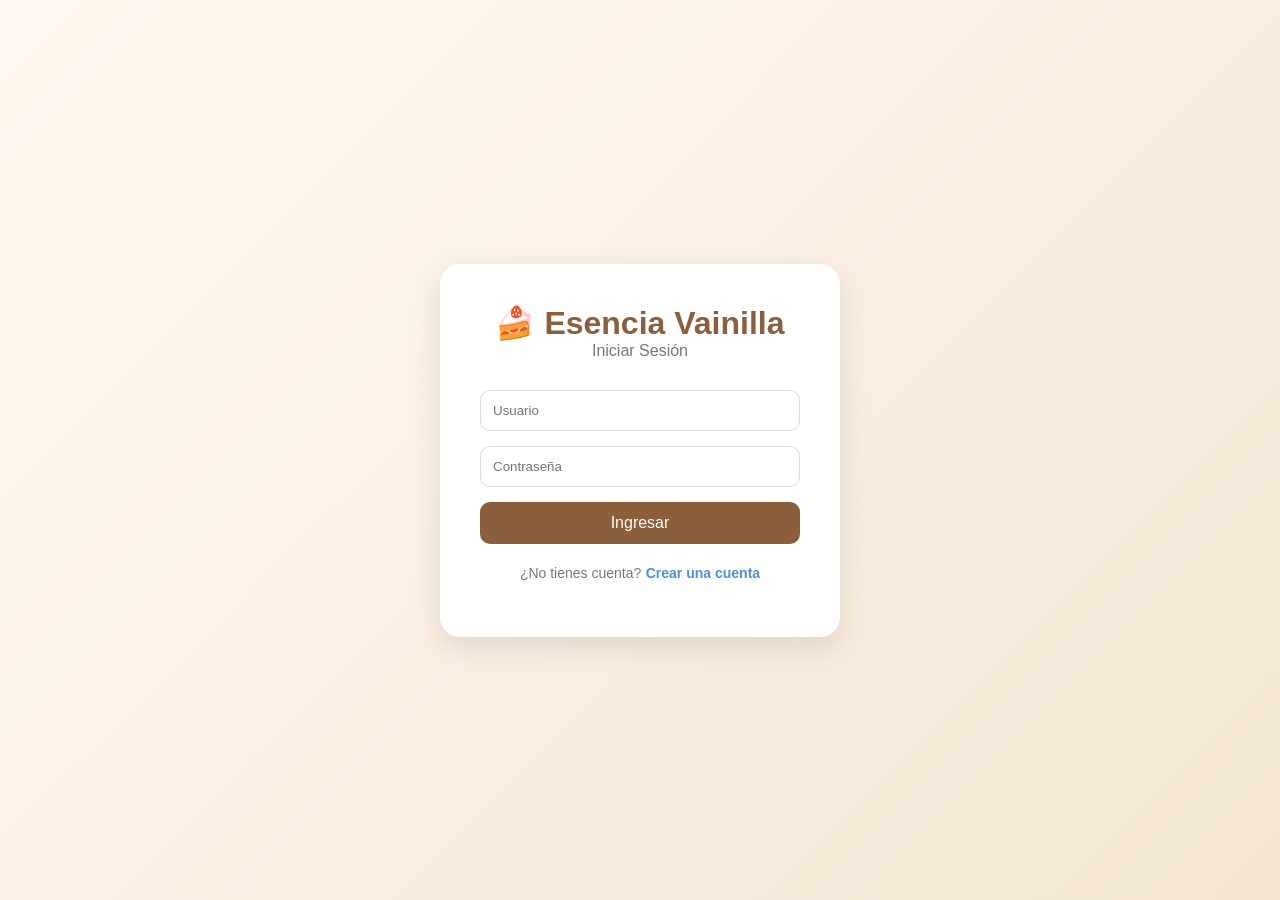
==== esenciavainilla/src/main/resources/static/login.html @ a623a8c7 "login cfg" ====
<!DOCTYPE html>
<html lang="es">
<head>
<meta charset="UTF-8">
<meta name="viewport" content="width=device-width, initial-scale=1.0">
<title>Esencia Vainilla - Login</title>

<style>
*{
    margin:0;
    padding:0;
    box-sizing:border-box;
    font-family:'Segoe UI',sans-serif;
}

body{
    min-height:100vh;
    display:flex;
    justify-content:center;
    align-items:center;
    background:linear-gradient(135deg,#fff8f0,#f5e6d3);
}

.card{
    width:400px;
    background:white;
    padding:40px;
    border-radius:20px;
    box-shadow:0 10px 30px rgba(0,0,0,.1);
}

.logo{
    text-align:center;
    margin-bottom:30px;
}

.logo h1{
    color:#8b5e3c;
}

.logo p{
    color:#777;
}

.input-group{
    margin-bottom:15px;
}

input{
    width:100%;
    padding:12px;
    border:1px solid #ddd;
    border-radius:10px;
    outline:none;
}

input:focus{
    border-color:#c89f7a;
}

button{
    width:100%;
    padding:12px;
    border:none;
    border-radius:10px;
    background:#8b5e3c;
    color:white;
    font-size:16px;
    cursor:pointer;
    transition:0.3s;
}

button:hover{
    background:#70472c;
}

.registro-link{
    margin-top:20px;
    text-align:center;
}

.registro-link span{
    color:#777;
    font-size:14px;
}

.registro-link a{
    color:#4a90e2;
    text-decoration:none;
    font-size:14px;
    font-weight:600;
}

.registro-link a:hover{
    text-decoration:underline;
}

#mensaje{
    margin-top:15px;
    text-align:center;
    color:#8b5e3c;
    font-weight:500;
}
</style>
</head>

<body>

<div class="card">

    <div class="logo">
        <h1>🍰 Esencia Vainilla</h1>
        <p>Iniciar Sesión</p>
    </div>

    <div class="input-group">
        <input type="text" id="nombre" placeholder="Usuario">
    </div>

    <div class="input-group">
        <input type="password" id="contrasena" placeholder="Contraseña">
    </div>

    <button onclick="login()">
        Ingresar
    </button>

    <div class="registro-link">
        <span>¿No tienes cuenta?</span>
        <a href="/registro.html"> Crear una cuenta</a>
    </div>

    <p id="mensaje"></p>

</div>

<script>

async function login(){

    const datos = {
        nombre: document.getElementById("nombre").value,
        contrasena: document.getElementById("contrasena").value
    };

    try{

        const respuesta = await fetch("/usuarios/login",{
            method:"POST",
            headers:{
                "Content-Type":"application/json"
            },
            body:JSON.stringify(datos)
        });

        if(!respuesta.ok){
            throw new Error("Credenciales inválidas");
        }

        const usuario = await respuesta.json();

        document.getElementById("mensaje").innerHTML =
            "Bienvenido " + usuario.nombre;

        // Aquí luego puedes redirigir al dashboard
        // window.location.href = "/dashboard.html";

    }catch(error){

        document.getElementById("mensaje").innerHTML =
            "Usuario o contraseña incorrectos";
    }

}
</script>

</body>
</html>
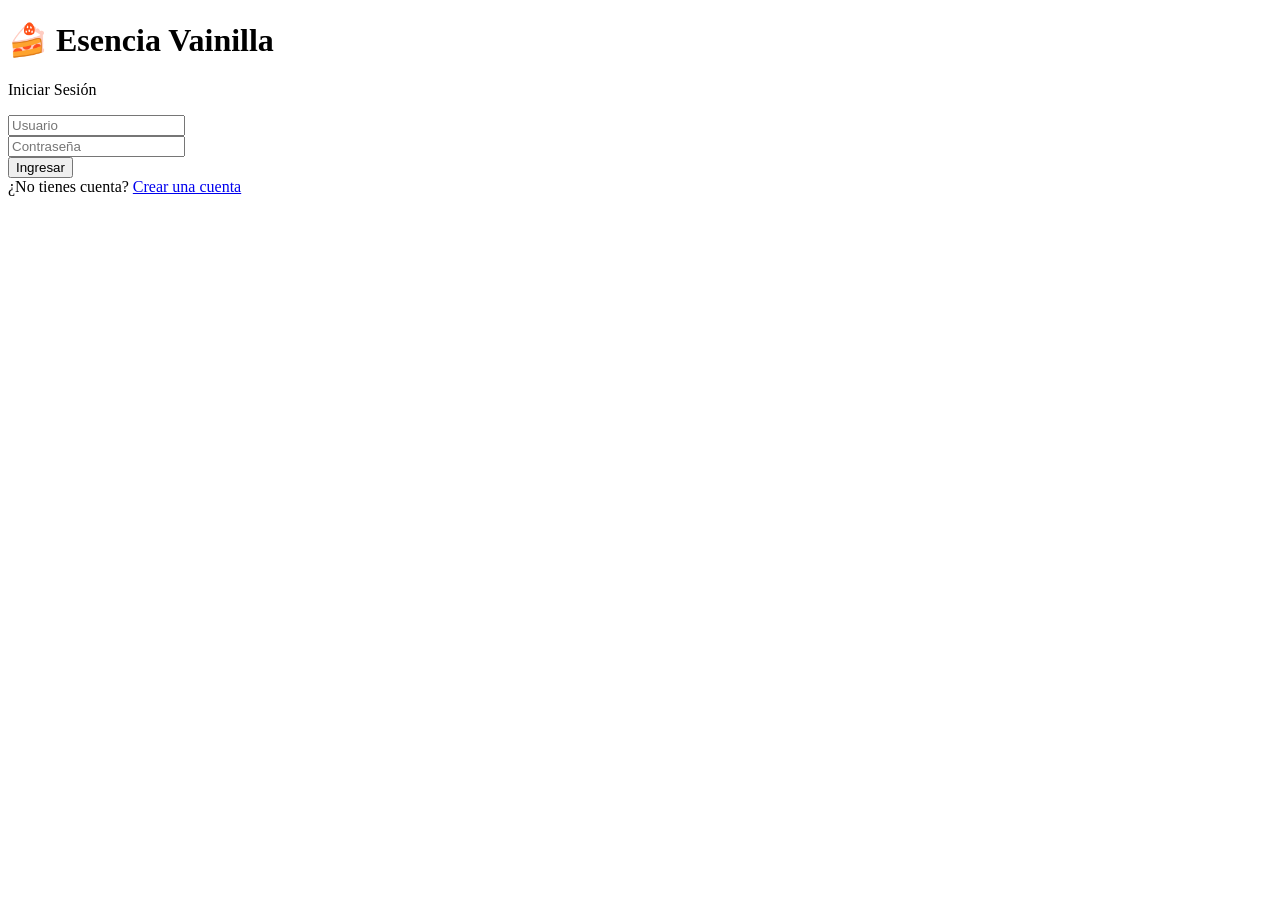
==== commit baeac556: "separacion carpetas" ====
--- a/esenciavainilla/src/main/resources/static/login.html
+++ b/esenciavainilla/src/main/resources/static/login.html
@@ -4,104 +4,7 @@
 <meta charset="UTF-8">
 <meta name="viewport" content="width=device-width, initial-scale=1.0">
 <title>Esencia Vainilla - Login</title>
-
-<style>
-*{
-    margin:0;
-    padding:0;
-    box-sizing:border-box;
-    font-family:'Segoe UI',sans-serif;
-}
-
-body{
-    min-height:100vh;
-    display:flex;
-    justify-content:center;
-    align-items:center;
-    background:linear-gradient(135deg,#fff8f0,#f5e6d3);
-}
-
-.card{
-    width:400px;
-    background:white;
-    padding:40px;
-    border-radius:20px;
-    box-shadow:0 10px 30px rgba(0,0,0,.1);
-}
-
-.logo{
-    text-align:center;
-    margin-bottom:30px;
-}
-
-.logo h1{
-    color:#8b5e3c;
-}
-
-.logo p{
-    color:#777;
-}
-
-.input-group{
-    margin-bottom:15px;
-}
-
-input{
-    width:100%;
-    padding:12px;
-    border:1px solid #ddd;
-    border-radius:10px;
-    outline:none;
-}
-
-input:focus{
-    border-color:#c89f7a;
-}
-
-button{
-    width:100%;
-    padding:12px;
-    border:none;
-    border-radius:10px;
-    background:#8b5e3c;
-    color:white;
-    font-size:16px;
-    cursor:pointer;
-    transition:0.3s;
-}
-
-button:hover{
-    background:#70472c;
-}
-
-.registro-link{
-    margin-top:20px;
-    text-align:center;
-}
-
-.registro-link span{
-    color:#777;
-    font-size:14px;
-}
-
-.registro-link a{
-    color:#4a90e2;
-    text-decoration:none;
-    font-size:14px;
-    font-weight:600;
-}
-
-.registro-link a:hover{
-    text-decoration:underline;
-}
-
-#mensaje{
-    margin-top:15px;
-    text-align:center;
-    color:#8b5e3c;
-    font-weight:500;
-}
-</style>
+<link rel="stylesheet" href="/styles/login.css">
 </head>
 
 <body>
@@ -134,45 +37,7 @@
 
 </div>
 
-<script>
-
-async function login(){
-
-    const datos = {
-        nombre: document.getElementById("nombre").value,
-        contrasena: document.getElementById("contrasena").value
-    };
-
-    try{
-
-        const respuesta = await fetch("/usuarios/login",{
-            method:"POST",
-            headers:{
-                "Content-Type":"application/json"
-            },
-            body:JSON.stringify(datos)
-        });
-
-        if(!respuesta.ok){
-            throw new Error("Credenciales inválidas");
-        }
-
-        const usuario = await respuesta.json();
-
-        document.getElementById("mensaje").innerHTML =
-            "Bienvenido " + usuario.nombre;
-
-        // Aquí luego puedes redirigir al dashboard
-        // window.location.href = "/dashboard.html";
-
-    }catch(error){
-
-        document.getElementById("mensaje").innerHTML =
-            "Usuario o contraseña incorrectos";
-    }
-
-}
-</script>
+<script src="/js/login.js"></script>
 
 </body>
 </html>
